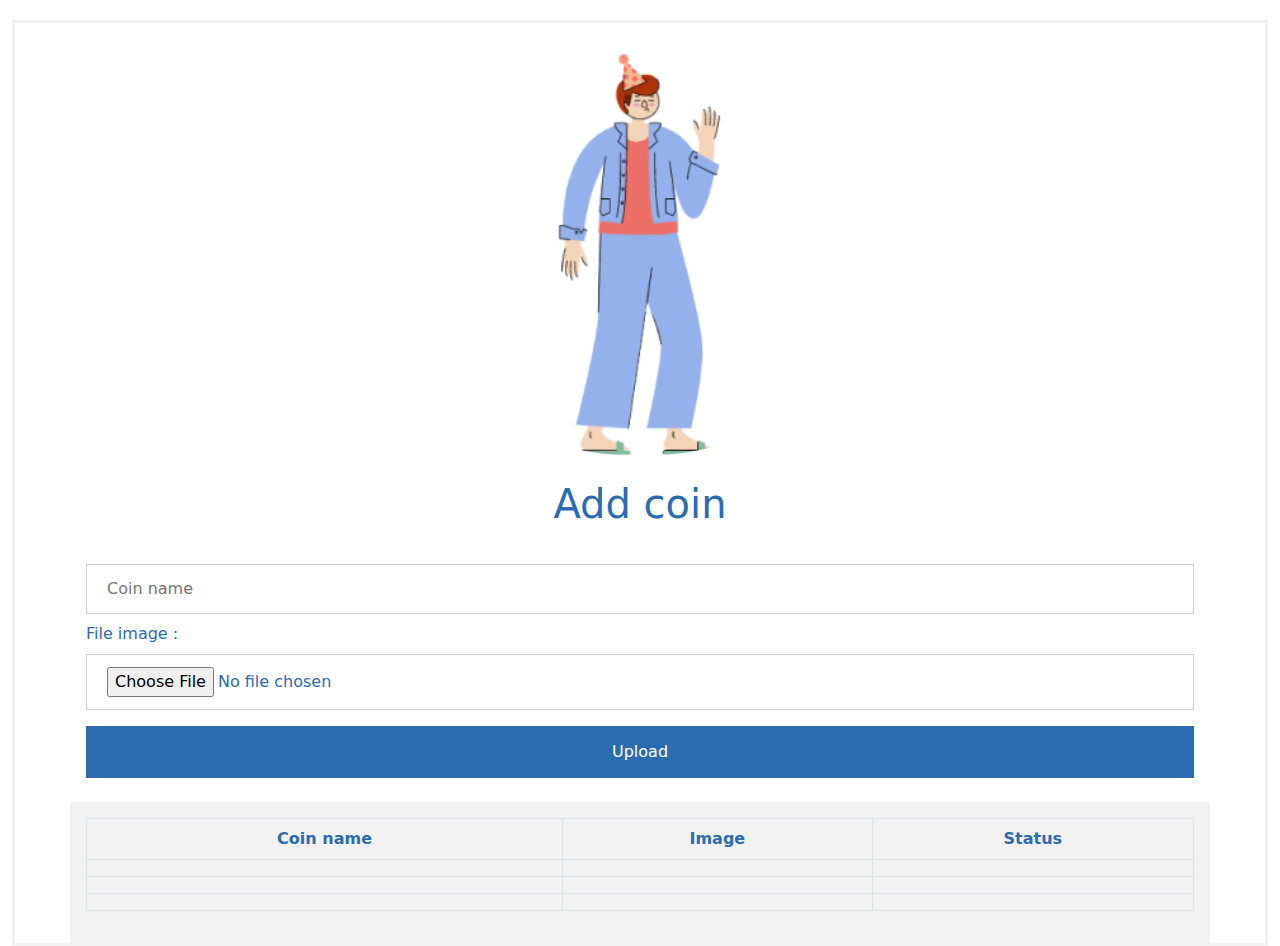
==== fill.html @ e5db760a "add coin page updated" ====
<!DOCTYPE html>
<html>
<head>
	<meta charset="UTF-8">
    <meta http-equiv="X-UA-Compatible" content="IE=edge">
    <meta name="viewport" content="width=device-width, initial-scale=1.0">
	<title>Login</title>
	<link rel="stylesheet" type="text/css" href="css/bootstrap.min.css">
	<link rel="stylesheet" type="text/css" href="css/fill.css">
</head>


<body>

	<div class="container-fluid one">
		<div class="row">
      <div class="col-lg-12">
          <form action="action_page.php" method="post">
            <div class="imgcontainer">
                <img src="images/head.png" alt="Avatar" class="avatar">
            </div>
            <div class="imgcontainer">
                <h1>Add coin</h1>
            </div>

    <div class="container">
        <input type="text" placeholder="Coin name" name="uname" required><br>

        <label>File image :</label>
        <input type="file" placeholder="File image" name="psw" required><br>

        <button type="submit">Upload</button>
    </div>

    <div class="container" style="background-color:#f1f1f1">
        <table class="table table-hover table-bordered">
            <thead>
             <tr>
                <th>Coin name</th>
                <th>Image</th>
                <th>Status</th>
              </tr>
            </thead>
            <tbody>
              <tr>
                <td></td>
                <td></td>
                <td></td>
              </tr>
              <tr>
                <td></td>
                <td></td>
                <td></td>
              </tr>
              <tr>
                <td></td>
                <td></td>
                <td></td>
              </tr>
            </tbody>
        </table>
  </div>
</form>
      </div>
			 
			</div>
		</div>
	</div>


<script src="https://code.jquery.com/jquery-3.6.0.min.js" integrity="sha256-/xUj+3OJU5yExlq6GSYGSHk7tPXikynS7ogEvDej/m4="crossorigin="anonymous"></script>
<script type="text/javascript" src="js/bootstrap.min.js"></script>	
</body>
</html>
---- css/fill.css ----
form {
  border: 3px solid #f1f1f1;
}

.one {
  min-height: 100vh;
  margin-top : 20px;
  color: #2B6CB0;
}

table th {
  color: #2B6CB0;
}
input[type=text], input[type=file] {
  width: 100%;
  padding: 12px 20px;
  margin: 8px 0;
  display: inline-block;
  border: 1px solid #ccc;
  box-sizing: border-box;
}



button {
  background-color: #2B6CB0;
  color: white;
  padding: 14px 20px;
  margin: 8px 0;
  border: none;
  cursor: pointer;
  width: 100%;
}



button:hover {
  opacity: 0.8;
}



.imgcontainer {
  text-align: center;
  margin: 24px 0 12px 0;
}



img.avatar {
  width: 40%;
  border-radius: 50%;
}




.container {
  padding: 16px;
}


th , th {
  padding: 20px 2px;
  text-align: center;
}

@media screen and (max-width: 300px) {
  

  .one {
  display: grid;
  place-content : center;
}
}
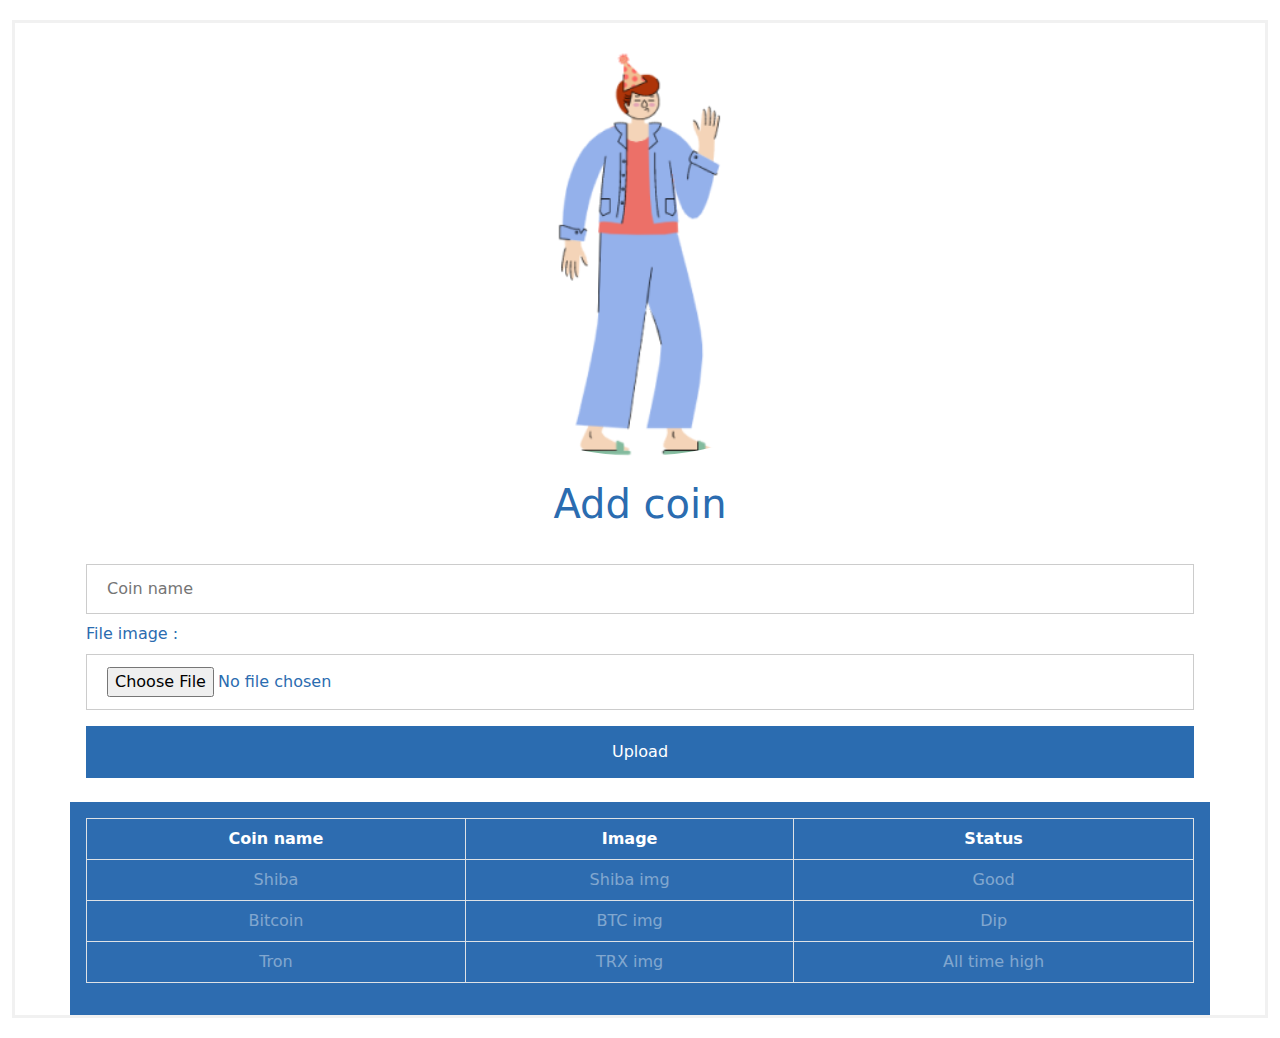
==== commit 1677eab3: "table edit" ====
--- a/fill.html
+++ b/fill.html
@@ -32,7 +32,7 @@
         <button type="submit">Upload</button>
     </div>
 
-    <div class="container" style="background-color:#f1f1f1">
+    <div class="container" style="background-color:#2d6cb0">
         <table class="table table-hover table-bordered">
             <thead>
              <tr>
@@ -43,19 +43,19 @@
             </thead>
             <tbody>
               <tr>
-                <td></td>
-                <td></td>
-                <td></td>
+                <td>Shiba</td>
+                <td>Shiba img</td>
+                <td>Good</td>
               </tr>
               <tr>
-                <td></td>
-                <td></td>
-                <td></td>
+                <td>Bitcoin</td>
+                <td>BTC img</td>
+                <td>Dip</td>
               </tr>
               <tr>
-                <td></td>
-                <td></td>
-                <td></td>
+                <td>Tron</td>
+                <td>TRX img</td>
+                <td>All time high</td>
               </tr>
             </tbody>
         </table>
--- a/css/fill.css
+++ b/css/fill.css
@@ -5,12 +5,19 @@
 
 .one {
   min-height: 100vh;
-  margin-top : 20px;
+  margin-top: 20px;
+  margin-bottom: 20px;
   color: #2B6CB0;
 }
 
-table th {
-  color: #2B6CB0;
+table th , table td {
+  color: white;
+  text-align: center;
+}
+
+table td 
+{
+  opacity: 0.4;
 }
 input[type=text], input[type=file] {
   width: 100%;
